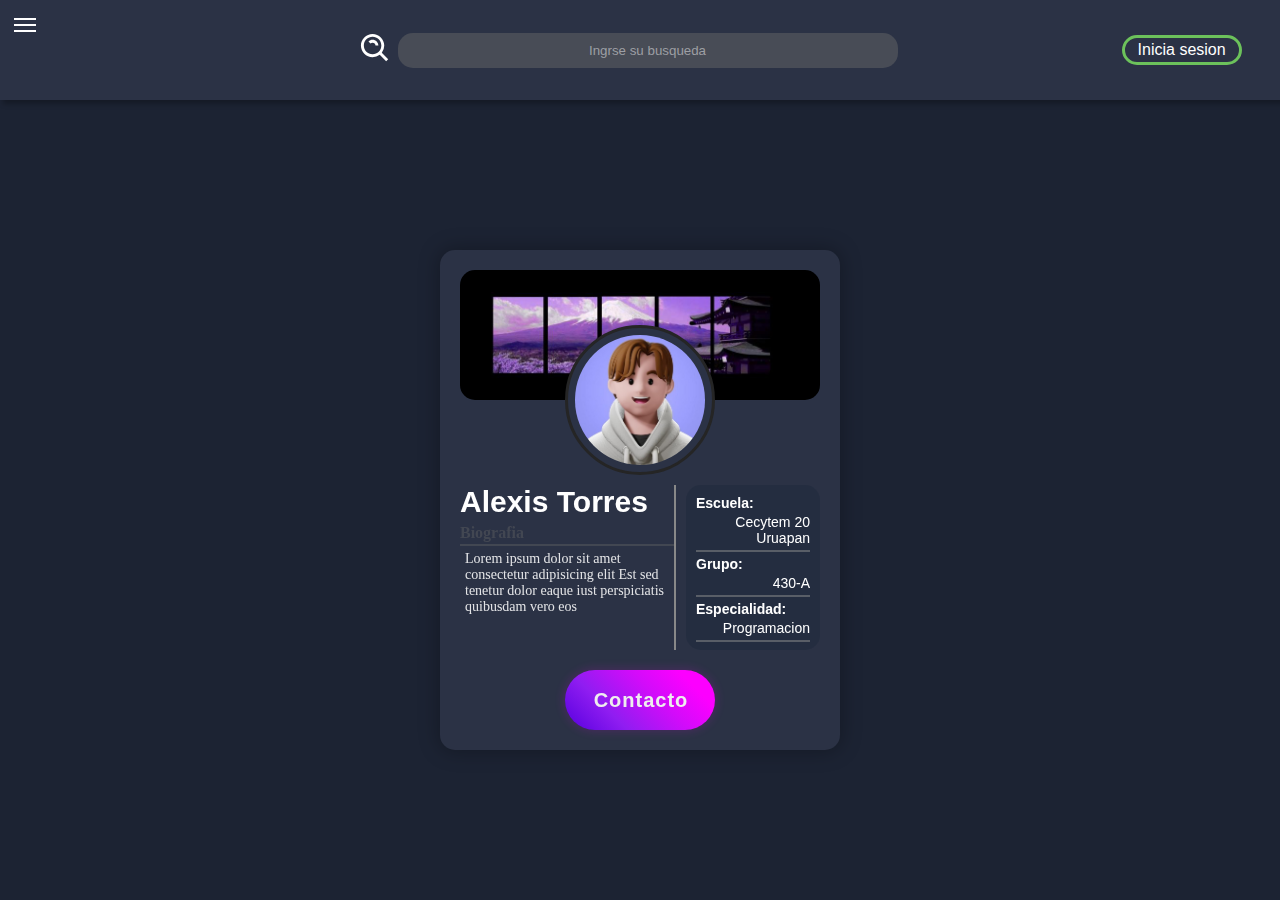
==== view/home/Acesores.html @ 1d7b8a28 "first commit" ====
<!DOCTYPE html>
<html lang="es">
<head>
  <meta charset="UTF-8">
  <meta name="viewport" content="width=device-width, initial-scale=1.0">
  <link rel="stylesheet" type="text/css" href="static/css/cb.css">
  <link rel="icon" type="image/png" href="images/C.png">
  <title>Ceaprende - circulo</title>
</head>
<body>
  <div class="menuswitch menuHide">
    <span></span>
    <span></span>
    <span></span>
  </div>
  <div class="menu menuHide">
    <img class="menu__icon" src="images/C.png" alt="El loguito no cargó :(">
    <div class="linea"></div>
    <ul class="menu__modulos">
      <li><span class="menu__item" id="circulos">Circulos</span></li>
      <li><span class="menu__item">Post</span></li>
      <li><span class="menu__item">Preguntas</span></li>
      <li><span class="menu__item" id="acesores">Asesores</span></li>
      <li><span class="menu__item">Ajustes</span></li>
    </ul>
    <div class="menu-login login-btt">Inicia sesion</div>
  </div>
  <div class="everything">
    <div class="everything__child navigation">
        <label for="search">
            <img src="images/lupa.svg" alt="Lupa" class="navigation__icon-search">
        </label>
        <input class="navigation__search" id="search" type="text" placeholder="Ingrse su busqueda">
        <div class="nav-login login-btt">Inicia sesion</div>
    </div>
    <div class="everything__child content">
      <div class="pos">
        <div class="card">
          <div class="card-content">
            <div class="front">
              <div class="card-presimg">
                <div class="card-img"><img class="c-img" src="images/card-icon.jfif" alt="icon"></div>
              </div>
              <div class="card-presbg">
                <div class="bg"></div>
              </div>
              <div class="card-info">
                <div class="card-info-left">
                  <div class="card-info-name">Alexis Torres</div>
                  <div class="card-info-biotitle">Biografia</div>
                  <div class="card-info-bio">
                    Lorem ipsum dolor sit amet consectetur
                    adipisicing elit Est sed tenetur dolor
                    eaque iust perspiciatis quibusdam vero eos
                  </div>
                </div>
                <div class="card-info-right">
                  <div class="card-info-data">
                    <div class="data">
                      <b>Escuela:</b>
                      Cecytem 20 Uruapan
                    </div>
                    <div class="data">
                      <b>Grupo:</b>
                      430-A
                    </div>
                    <div class="data">
                      <b>Especialidad:</b>
                      Programacion
                    </div>
                  </div>
                </div>
              </div>
              <div class="card-presbut">
                <div class="but">Contacto<span class="arrow">➜</span></div>
              </div>
            </div>
            <div class="back">
              <div class="bcard-title">
                <div class="bcard-ftitle">Alexis Torres</div>
                <div class="bcard-stitle">Contacto</div>
              </div>
              <div class="bcard-redes">
                <div class="bcard-red"><img class="bcard-icon" src="images/bxs-phone.svg" alt="phone">452-252-2437</div>
                <div class="bcard-red"><img class="bcard-icon" src="images/bxl-whatsapp.svg" alt="phone">452-252-2437</div>
                <div class="bcard-red"><img class="bcard-icon" src="images/bxl-gmail.svg" alt="phone"><a href="#">alex@gmail.com</a></div>
                <div class="bcard-red"><img class="bcard-icon" src="images/bxl-google-cloud.svg" alt="phone"><a href="#">drive.example/folder</a></div>
                <div class="bcard-red"><img class="bcard-icon" src="images/bx-video.svg" alt="phone"><a href="#">meet.sesion</a></div>
                <div class="bcard-red"><img class="bcard-icon" src="images/bxl-discord-alt.svg" alt="phone">#user</div>
              </div>
              <div class="bcard-circulos">
                <div class="bcard-circulos-title">Circulos que asesora</div>
                <div class="bcard-prescont">
                  <div class="bcard-circulos-cont">
                    <div class="bcard-cir">Algebra</div>
                    <div class="bcard-cir">POO</div>
                    <div class="bcard-cir">Fisica</div>
                  </div>
                </div>
              </div>
              <div class="bcard-presbut">
                <div class="bbut"><span class="barrow">➜</span>Volver</div>
              </div>
            </div>
          </div>
        </div>
      </div>
    </div>
  </div>
  <script type="text/javascript" src="static/js/main.js"></script>
</body>
</html>
---- view/home/static/css/cb.css ----
:root{
/*    filter: invert(1); */
    --first_color:#1c2333;
    --second_color:#2b3245;
    --login_color:#6CC25B;
}
*{
    margin:0;
    padding: 0;
    box-sizing: border-box;
    color: #fff;
    -webkit-tap-highlight-color: transparent;
}
::-webkit-scrollbar{
    display: none;
}
body {
    display:flex;
    font-size:16px;
}
.menu{
    display: flex;
    flex-direction: column;
    align-items: center;
    height: 100vh;
    background: var(--second_color);
    box-shadow: 2px 0 5px 2px #0004;
    z-index: 100;
    transition: width 0.5s 0.2s, box-shadow 0.2s;
    overflow-y: auto;
}
.menuswitch{
    width: 50px;
    height: 50px;
    display:flex;
    position: absolute;
    flex-flow:column;
    justify-content: center;
    align-items:center;
    transition: transform 0.8s ease-out;
    z-index: 200;
    cursor: pointer;
    transform: translate(215px);
}
.menuswitch span{
    display:block;
    height: 2px;
    width:45%;
    margin:2px;
    background:#fff;
    transition:transform 0.2s ease;
}
.menuswitch :nth-child(1){
    transform:translate(-50%,2px) rotate(-45deg) scaleX(60%);
}
.menuswitch :nth-child(2){
    transform:translate(-3px,1px) scaleX(120%);
}
.menuswitch :nth-child(3){
    transform:translate(-50%,-1px) rotate(45deg) scaleX(60%)
}

/* Active */
.menuswitch.menuHide :nth-child(1){
transform:none;
}
.menuswitch.menuHide :nth-child(2){
    transform:none;
}
.menuswitch.menuHide :nth-child(3){
    transform:none;
}
.menuswitch.menuHide{
    transform: translate(0);
}
.menu.menuHide{
    transform:translate(-100%);
    box-shadow:none;
    transition: transform 0.5s, box-shadow 0.2s 0.5s;
}
.menu__icon{
    width: 100px;
    margin-bottom:5px;
    transition: transform 0.5s;
}
.menu__icon:active{
    transform:scale(0.9);
}
.linea{
    height:5px;
    width:50%;
    border-radius: 3px;
    background:#ccc;
    box-shadow: 0 4px 6px #0004;
}
.menu__modulos{
    list-style-type: none;
    margin-top: 30px;
}
.menu__item{
    display: block;
    padding: 15px 45px;
    color: #fff;
    font-family: 'Roboto', sans-serif;
    font-size: 20px;
    font-weight:600;
    border-radius: 10px;
    text-decoration: none;
    user-select:none;
    margin: 10px auto;
    text-align: center;
    transition: box-shadow 0.5s, text-shadow 0.5s, transform 0.5s;
}
.menu__item:hover{
    box-shadow:0 0 10px 5px #0004;
    text-shadow: 0 2px 8px #0ae8;
}
.menu__item:active{
    transform:scale(0.9);
}
.everything{
    display: flex;
    width: 100%;
    height: 100vh;
    flex-direction: column;
    z-index: 50;
    overflow:auto;
}
.everything__child{
    display: flex;
    align-items: center;
    position: relative;
}
.navigation{
    height: 100px;
    flex-shrink: 0;
    background: var(--second_color);
    box-shadow: 5px 2px 5px 2px #0004;
    justify-content: center;
    z-index: 25;
    position: sticky;
    top:0;
}
.navigation__search{
    background: #484c56;
    border:none;
    border-radius: 15px;
    height: 35px;
    width: clamp(100px,60%,500px);
    padding: 10px;
    outline: none;
    transition: box-shadow 0.5s, transform 0.2s;
}
.navigation__search::placeholder{
    text-align: center;
    color: #fff7;
    transition: color 0.5s;
}
.navigation__search:focus{
    box-shadow: 0 0 5px 2px #0004;
    transform: scale(1.01);
}
.navigation__search:focus::placeholder{
    color: #fff0;
}
.navigation__icon-search{
    width: 35px;
    margin-left: -25px;
    margin-right:5px;
}
.nav-login{
    position: absolute;
    right: 0;
}
.login-btt{
    margin: 3%;
    background: #0000;
    font-family: sans-serif;
    display: flex;
    justify-content: center;
    align-items: center;
    height: 30px;
    user-select: none;
    width: 120px;
    border-radius: 15px;
    cursor: pointer;
    border: 3px solid var(--login_color);
    transition: background 0.5s, border 0.5s, transform 0.5s;
}
.login-btt:hover{
    background: var(--login_color);
    transform: scale(1.1);
}
.login-btt:active{
    transform: scale(0.9);
}
.menu-login{
    display: none;
}
.content{
    flex-grow: 1;
    padding: 20px;
    background: var(--first_color);
    color:#fff;
    flex-direction: column;
}
.back-top{
    height: 10vw;
    width: 100%;
    background: #000 url(../../images/back.jpg) fixed no-repeat;
    /* background-position: center; */
    background-size: 100%;
    border-radius: 15px;
}
.circulo-icon{
    position: absolute;
    top: calc(10vw - 35px);
    right: 60px;
    display: flex;
    justify-content: center;
    align-items: center;
    background: var(--first_color);
    height: 150px;
    width: 150px;
    border-radius: 50%;
}
.circulo-icon-img{
    width: 90%;
    height: 90%;
    display: flex;
    justify-content: center;
    align-items: center;
    border-radius: 50%;
    background: #0004;
    overflow: hidden;
}
.circulo-icon-img > img{
    width: 100%;
}
.circulo-info{
    width: 98%;
    margin: 25px;
    margin-bottom: 75px;
    min-height: 200px;
    background: #0004;
    border-radius: 15px;
    display: flex;
}
.info-left{
    padding: 10px 20px;
    flex-grow: 0;
    flex-shrink: 0;
    display: flex;
    flex-direction: column;
}
.circulo-titulo{
    font-size: 36px;
    font-weight: 600;
    font-family: verdana;
    letter-spacing: 5px;
    margin-bottom: 10px;
}
.circulo-autor{
    font-family: 'Courier New', Courier, monospace;
}
.info-mid{
    flex-grow: 2;
    flex-shrink: 1;
    overflow-y: auto;
}
.circulo-descripcion{
    padding: 10px;
    height: 100%;
    text-align: justify;
    font-family: verdana;
    display: flex;
    justify-content: center;
    align-items: center;
}
.info-right{
    flex-grow: 0;
    flex-shrink: 0;
    width: 220px;
    display: flex;
    justify-content: center;
    align-items: center;
}
.circulo-sesiones{
    width: 80%;
    height: 40px;
    font-size: 20px;
    font-family: sans-serif;
    background: #fff1;
    box-shadow: 0 0 5px 2px #0004;
    border-radius: 10px;
    cursor: pointer;
    display: flex;
    justify-content: center;
    align-items: center;
    padding-left: 40px;
    user-select: none;
    transition: padding 0.3s, box-shadow 0.3s, transform 0.3s;
}
.circulo-sesiones::after{
    content: "➜";
    display: flex;
    justify-content: center;
    align-items: center;
    opacity: 0;
    padding: 10px;
    transition: opacity 0.3s;
}
.circulo-sesiones:hover::after{
    opacity: 1;
}
.circulo-sesiones:hover{
    padding-left: 10px;
    box-shadow: 0 0 5px 2px #1115;
    transform: scale(1.05);
}
.circulo-sesiones:active{
    transform: scale(0.95);
}
@media only screen and (max-width: 864px){
    .circulo-info{
        flex-direction: column;
    }
}
.articulo{
    min-height: 150px;
    width: 96%;
    background: #0006;
    border-radius: 15px;
    padding: 10px 20px;
    display: flex;
    margin: 20px 0;
    flex-direction: column;
    align-items: flex-end;

}
.articulo-titulo{
    width: 100%;
    font-size: 20px;
    font-weight: 600;
    font-family: verdana;
    letter-spacing: 2px;
    margin-bottom: 10px;
}
.articulo-info{
    padding: 0 50px;
    height: 100%;
    text-align: justify;
    font-family: verdana;
}
.articulo-docs{
    display: flex;
    justify-content: flex-end;
    align-items: center;
    flex-wrap: wrap;
    width: 75%;
    margin: 20px;
}
.doc{
    height: 35px;
    display: flex;
    align-items: center;
    margin:5px;
    cursor: pointer;
    padding: 5px 10px;
    border-radius: 5px;
    border: 1px solid #ccc;
    background: #fff1;
    opacity: 0.7;
    box-shadow: inset 0 0 1px 1px #ccc4, 0 0 1px 1px #ccc4;
    transition: opacity 0.3s, transform 0.3s;
}
.doc:hover{
    opacity: 0.9;
    transform: scale(1.05);
}
.doc-text{
    padding: 5px;
    display: flex;
    justify-content: center;
    align-items: center;
    font-family: sans-serif;
}
.doc > img{
    height: 90%;
}
@media only screen and (max-width:780px){ /* celular */
    body{
        font-size:18px;
    }
    .menu{
        position:fixed;
        width: 275px;
        box-shadow: 0 0 5px 2px #0004;
        transform:none;
        transition: transform 0.5s 0.2s, box-shadow 0.2s;
    }
    /* .menuswitch.menuHide :nth-child(1){
    transform:translate(-50%,2px) rotate(-45deg) scaleX(60%);
    }
    .menuswitch.menuHide :nth-child(2){
        transform:translate(-3px,1px) scaleX(120%);
    }
    .menuswitch.menuHide :nth-child(3){
        transform:translate(-50%,-1px) rotate(45deg) scaleX(60%)
    } */
    .nav-login{
        display: none;
    }
    .menu-login{
        display: flex;
        width: 70%;
    }
}
@media only screen and (min-width:781px){ /* escritorio */
    /* .menu.menuHide{
        width: 0;
        box-shadow: none;
        transition: width 0.5s, box-shadow 0.2s 0.5s;
    } */
    .menu{
        position:fixed;
        width: 275px;
        box-shadow: 0 0 5px 2px #0004;
        transform:none;
        transition: transform 0.5s 0.2s, box-shadow 0.2s;
    }
}

/* tablas */

.goback{
    position: absolute;
    top: 20px;
    left: 20px;
    border: 2px solid #fff;
    height: 30px;
    width: 100px;
    border-radius: 10px;
    cursor: pointer;
    display: flex;
    justify-content: center;
    align-items: center;
    color: #fffc;
    transition: transform 0.5s;
}
.goback:hover{
    transform: scale(1.1);
}
.title{
    font-size: 36px;
    user-select: none;
    font-family: sans-serif;
    font-weight: 600;
    margin: 30px;
    text-decoration: underline wavy;
}

.tabla{
    box-shadow: 8px 8px 8px 2px #0004;
    border-collapse: collapse;
    font-family: sans-serif;
    user-select: none;
}
.tabla th{
    background: #151a25;
}
.tabla td{
    font-size: 16px;
}
.tabla td,.tabla th{
    padding: 20px;
    height: 60px;
    overflow: auto;
    text-align: center;
}
.tabla td:nth-child(odd){
    background: #4453;
}
.tabla tr:nth-child(even){
    background: #4453;
}
.red{
    color: #f44;
    background: #8452;
}
.green{
    color: #afa;
    background: #4852;
}
.yellow{
    color: #cc4;
    background: #8852;
}
.link{
    color: #55f;
    background: #4492;
}

/* card */
.pos{
    height: 100%;
    width: 100%;
    display: flex;
    justify-content: center;
    align-items: center;
}
.card{
    height: 500px;
    width: 400px;
    perspective: 2000px;
}
.card-content{
    position: relative;
    height: 100%;
    width: 100%;
    transition: transform 0.5s;
    transform-style: preserve-3d;
}
.front,.back{
    position: absolute;
    height: 100%;
    width: 100%;
    border-radius: 15px;
    box-shadow: 0 0 20px 2px #0004;
    backface-visibility: hidden;
    display: flex;
    flex-direction: column;
    align-items: center;
}
.front{
    background: #2b3245;
}
.back{
    background-color: #2b3245;
    transform: rotateY(180deg);
}
.card-content.fliped{
    transform: rotateY(180deg);
}
.card-presimg{
    background: var(--second_color);
    width: 150px;
    height: 150px;
    position: absolute;
    border-radius: 50%;
    border: 3px solid #252525;
    display: flex;
    justify-content: center;
    align-items: center;
    top:15%;
}
.card-img{
    width: 90%;
    height: 90%;
    border-radius: 50%;
    background: #151a25;
    display: flex;
    justify-content: center;
    align-items: center;
    overflow: hidden;
}
.c-img{
    height: 100%;
    transition: height 0.2s;
}
.c-img:hover{
    height: 110%;
}
.card-presbg{
    height: 45%;
    width: 100%;
    display: flex;
    justify-content: center;
    align-items: center;
    padding: 20px 20px 75px;
}
.bg{
    height: 100%;
    width: 100%;
    background: url("../../images/bg-card.jpg");
    background-repeat: no-repeat;
    background-size: 100%;
    background-position: 50%;
    border-radius: 15px;
    transition: background-size 0.2s;
}
.bg:hover{
    background-size: 110%;
}
.card-info{
    width: 100%;
    flex-grow: 1;
    display: flex;
    padding: 10px 20px 0;
}
.card-info-left{
    width: 60%;
    display: flex;
    flex-direction: column;
    border-right: 2px solid #888;
}
.card-info-name{
    font-family: sans-serif;
    white-space: nowrap;
    font-size: 30px;
    overflow: auto;
    font-weight: 600;
    margin-bottom: 5px;
}
.card-info-biotitle{
    color: #6666;
    font-family: verdana;
    font-weight: 600;
    border-bottom: 2px solid #6666;
    margin-bottom: 5px;
    padding-bottom: 2px;
}
.card-info-bio{
    font-family: verdana;
    font-size: 14px;
    flex-grow: 1;
    padding: 0 5px;
    color: #fffd;
}
.card-info-right{
    width: 40%;
    overflow: auto;
    display: flex;
    height: 165px;
    justify-content: center;
    align-items: center;
}
.card-info-data{
    height: 100%;
    width: 100%;
    margin-left: 10px;
    border-radius: 15px;
    background: #1234;
    padding: 10px;
    font-family: sans-serif;
    font-size: 14px;
}
.data b{
    display: block;
    text-align: left;
    margin-bottom: 3px;
}
.data{
    border-bottom: 2px solid #8888;
    margin-bottom: 4px;
    padding-bottom: 4px;
    text-align: right;
}
.card-presbut{
    height: 20%;
    width: 100%;
    display: flex;
    justify-content: center;
    align-items: center;
}
.but,.bbut{
    width: 150px;
    height: 60px;
    background: rgb(252,0,255);
    background: linear-gradient(225deg, rgba(252,0,255,1) 18%,
     rgba(211,11,250,1) 40%, rgba(189,17,247,1) 50%, 
     rgba(144,29,241,1) 70%, rgb(85, 0, 222) 100%);
    border-radius: 30px;
    display: flex;
    justify-content: center;
    align-items: center;
    cursor: pointer;
    box-shadow: 0 0 10px 2px #f0f2;
    transition: box-shadow 1s, transform 0.5s,padding 0.3s;
    font-family: sans-serif;
    font-size: 20px;
    color: #eee;
    letter-spacing: 1px;
    font-weight: 600;
}
.but{
    padding-left: 30px;

}
.arrow{
    opacity: 0;
    display: flex;
    padding-left: 10px;
    padding-bottom: 2px;
    align-items: center;
    transition: opacity 0.3s;
}
.but:hover,.bbut:hover{
    box-shadow: 0 0 10px 2px #f0fa;
    transform: scale(1.1);
    padding-left: 0px;
    padding-right: 0px;
}
.but:hover .arrow{
    opacity: 1;
}
.bcard-title{
    height: 20%;
    width: 100%;
    display: flex;
    justify-content: center;
    align-items: center;
    flex-direction: column;
    font-size: 30px;
    font-family: sans-serif;
}
.bcard-ftitle{
    border-bottom: 2px solid #444;
    margin-bottom: 10px;
}
.bcard-stitle{
    color: #fff6;
}
.bcard-redes{
    width: 100%;
    padding: 0 20px;
    display: flex;
    font-family: roboto,sans-serif;
    flex-direction: column;
    align-items: flex-start;
    margin-bottom: 30px;
}
.bcard-red{
    display: flex;
    align-items: center;
    cursor: pointer;
    transition: transform 0.5s;
}
.bcard-icon{
    width: 30px;
    margin: 0 10px;
}
.bcard-red:hover{
    transform: scale(1.1);
}
.bcard-circulos{
    flex-grow: 1;
    width: 100%;
    display: flex;
    flex-direction: column;
    align-items: flex-end;
}
.bcard-circulos-title{
    font-size: 22px;
    border-bottom: 2px solid #fff;
    margin-right: 20px;
    font-family: roboto, sans-serif;
}
.bcard-prescont{
    width: 100%;
    padding: 10px 20px;
    display: flex;
    justify-content: center;
    align-items: center;
}
.bcard-circulos-cont{
    background: #0002;
    border-radius: 15px;
    display: flex;
    flex-wrap: wrap;
    justify-content: space-evenly;
    width: 100%;
    padding: 10px;
}
.bcard-cir{
    height: 30px;
    width: 80px;
    border: 2px solid #e4cb58;
    color: #c5a720;
    font-family: roboto,sans-serif;
    display: flex;
    box-shadow: inset 0 0 0 0 #e4cb58, inset 0 0 0 0 #e4cb58;
    justify-content: center;
    align-items: center;
    cursor: pointer;
    transition: box-shadow 0.3s, color 0.2s, font-weight 0.2s;
}
.bcard-cir:hover{
    box-shadow: inset 40px 0 0 0 #e4cb58, inset -40px 0 0 0 #e4cb58;
    color: #000;
    font-weight: 600;
}
.bcard-presbut{
    height: 18%;
    display: flex;
    justify-content: center;
    align-items: center;
}
.bbut{
    padding-right: 26px;
}
.barrow{
    opacity: 0;
    display: flex;
    padding-left: 10px;
    padding-bottom: 2px;
    align-items: center;
    transform: rotate(180deg);
    transition: opacity 0.3s;
}
.bbut:hover .barrow{
    opacity: 1;
}
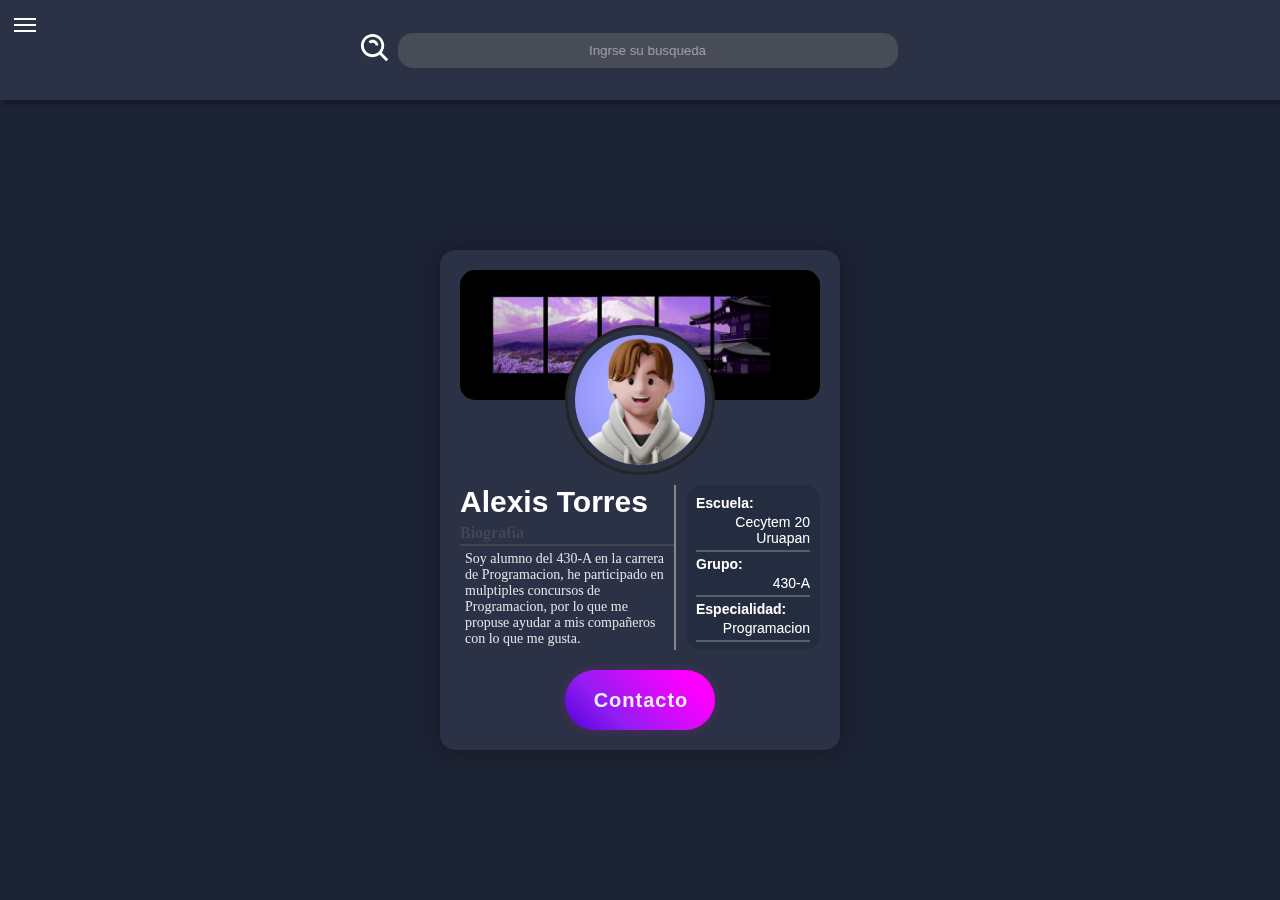
==== commit d704fa1f: "update" ====
--- a/view/home/Acesores.html
+++ b/view/home/Acesores.html
@@ -23,7 +23,6 @@
       <li><span class="menu__item" id="acesores">Asesores</span></li>
       <li><span class="menu__item">Ajustes</span></li>
     </ul>
-    <div class="menu-login login-btt">Inicia sesion</div>
   </div>
   <div class="everything">
     <div class="everything__child navigation">
@@ -31,7 +30,6 @@
             <img src="images/lupa.svg" alt="Lupa" class="navigation__icon-search">
         </label>
         <input class="navigation__search" id="search" type="text" placeholder="Ingrse su busqueda">
-        <div class="nav-login login-btt">Inicia sesion</div>
     </div>
     <div class="everything__child content">
       <div class="pos">
@@ -49,9 +47,9 @@
                   <div class="card-info-name">Alexis Torres</div>
                   <div class="card-info-biotitle">Biografia</div>
                   <div class="card-info-bio">
-                    Lorem ipsum dolor sit amet consectetur
-                    adipisicing elit Est sed tenetur dolor
-                    eaque iust perspiciatis quibusdam vero eos
+                    Soy alumno del 430-A en la carrera de Programacion,
+                    he participado en mulptiples concursos de Programacion,
+                    por lo que me propuse ayudar a mis compañeros con lo que me gusta.
                   </div>
                 </div>
                 <div class="card-info-right">
@@ -81,8 +79,8 @@
                 <div class="bcard-stitle">Contacto</div>
               </div>
               <div class="bcard-redes">
-                <div class="bcard-red"><img class="bcard-icon" src="images/bxs-phone.svg" alt="phone">452-252-2437</div>
-                <div class="bcard-red"><img class="bcard-icon" src="images/bxl-whatsapp.svg" alt="phone">452-252-2437</div>
+                <div class="bcard-red"><img class="bcard-icon" src="images/bxs-phone.svg" alt="phone">452-123-4567</div>
+                <div class="bcard-red"><img class="bcard-icon" src="images/bxl-whatsapp.svg" alt="phone">452-123-4567</div>
                 <div class="bcard-red"><img class="bcard-icon" src="images/bxl-gmail.svg" alt="phone"><a href="#">alex@gmail.com</a></div>
                 <div class="bcard-red"><img class="bcard-icon" src="images/bxl-google-cloud.svg" alt="phone"><a href="#">drive.example/folder</a></div>
                 <div class="bcard-red"><img class="bcard-icon" src="images/bx-video.svg" alt="phone"><a href="#">meet.sesion</a></div>
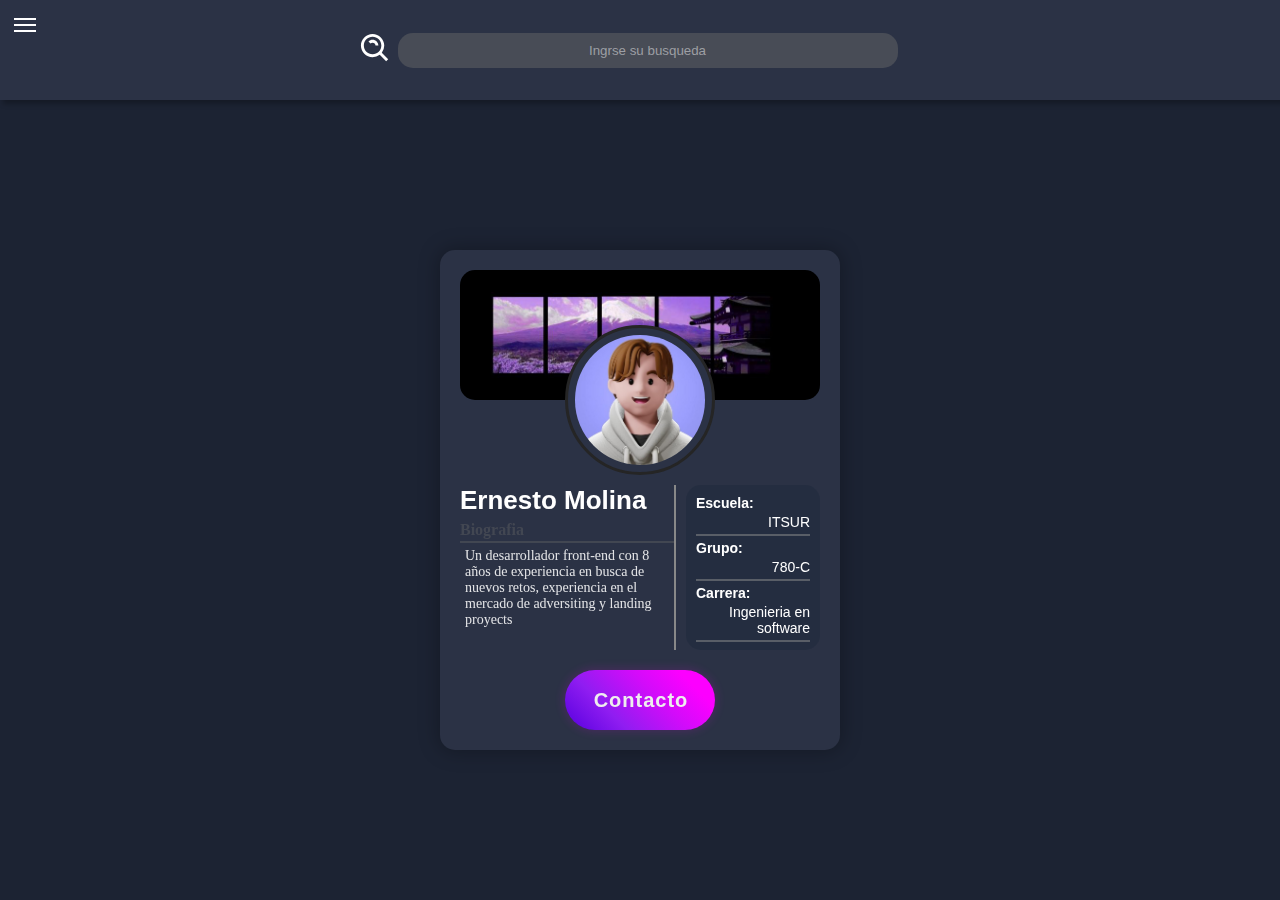
==== commit b781713e: "Ernesto" ====
--- a/view/home/Acesores.html
+++ b/view/home/Acesores.html
@@ -44,27 +44,28 @@
               </div>
               <div class="card-info">
                 <div class="card-info-left">
-                  <div class="card-info-name">Alexis Torres</div>
+                  <div class="card-info-name">Ernesto Molina</div>
                   <div class="card-info-biotitle">Biografia</div>
                   <div class="card-info-bio">
-                    Soy alumno del 430-A en la carrera de Programacion,
-                    he participado en mulptiples concursos de Programacion,
-                    por lo que me propuse ayudar a mis compañeros con lo que me gusta.
+                    Un desarrollador front-end con 8 años de 
+                    experiencia en busca de nuevos retos,
+                    experiencia en el mercado de adversiting y 
+                    landing proyects
                   </div>
                 </div>
                 <div class="card-info-right">
                   <div class="card-info-data">
                     <div class="data">
                       <b>Escuela:</b>
-                      Cecytem 20 Uruapan
+                      ITSUR
                     </div>
                     <div class="data">
                       <b>Grupo:</b>
-                      430-A
+                      780-C
                     </div>
                     <div class="data">
-                      <b>Especialidad:</b>
-                      Programacion
+                      <b>Carrera:</b>
+                      Ingenieria en software
                     </div>
                   </div>
                 </div>
@@ -75,13 +76,13 @@
             </div>
             <div class="back">
               <div class="bcard-title">
-                <div class="bcard-ftitle">Alexis Torres</div>
+                <div class="bcard-ftitle">Ernesto Molina</div>
                 <div class="bcard-stitle">Contacto</div>
               </div>
               <div class="bcard-redes">
-                <div class="bcard-red"><img class="bcard-icon" src="images/bxs-phone.svg" alt="phone">452-123-4567</div>
-                <div class="bcard-red"><img class="bcard-icon" src="images/bxl-whatsapp.svg" alt="phone">452-123-4567</div>
-                <div class="bcard-red"><img class="bcard-icon" src="images/bxl-gmail.svg" alt="phone"><a href="#">alex@gmail.com</a></div>
+                <div class="bcard-red"><img class="bcard-icon" src="images/bxs-phone.svg" alt="phone">778-245-4532</div>
+                <div class="bcard-red"><img class="bcard-icon" src="images/bxl-whatsapp.svg" alt="phone">778-245-4532</div>
+                <div class="bcard-red"><img class="bcard-icon" src="images/bxl-gmail.svg" alt="phone"><a href="#">ErneM87@gmail.com</a></div>
                 <div class="bcard-red"><img class="bcard-icon" src="images/bxl-google-cloud.svg" alt="phone"><a href="#">drive.example/folder</a></div>
                 <div class="bcard-red"><img class="bcard-icon" src="images/bx-video.svg" alt="phone"><a href="#">meet.sesion</a></div>
                 <div class="bcard-red"><img class="bcard-icon" src="images/bxl-discord-alt.svg" alt="phone">#user</div>
--- a/view/home/static/css/cb.css
+++ b/view/home/static/css/cb.css
@@ -607,7 +607,7 @@
 .card-info-name{
     font-family: sans-serif;
     white-space: nowrap;
-    font-size: 30px;
+    font-size: 26px;
     overflow: auto;
     font-weight: 600;
     margin-bottom: 5px;
